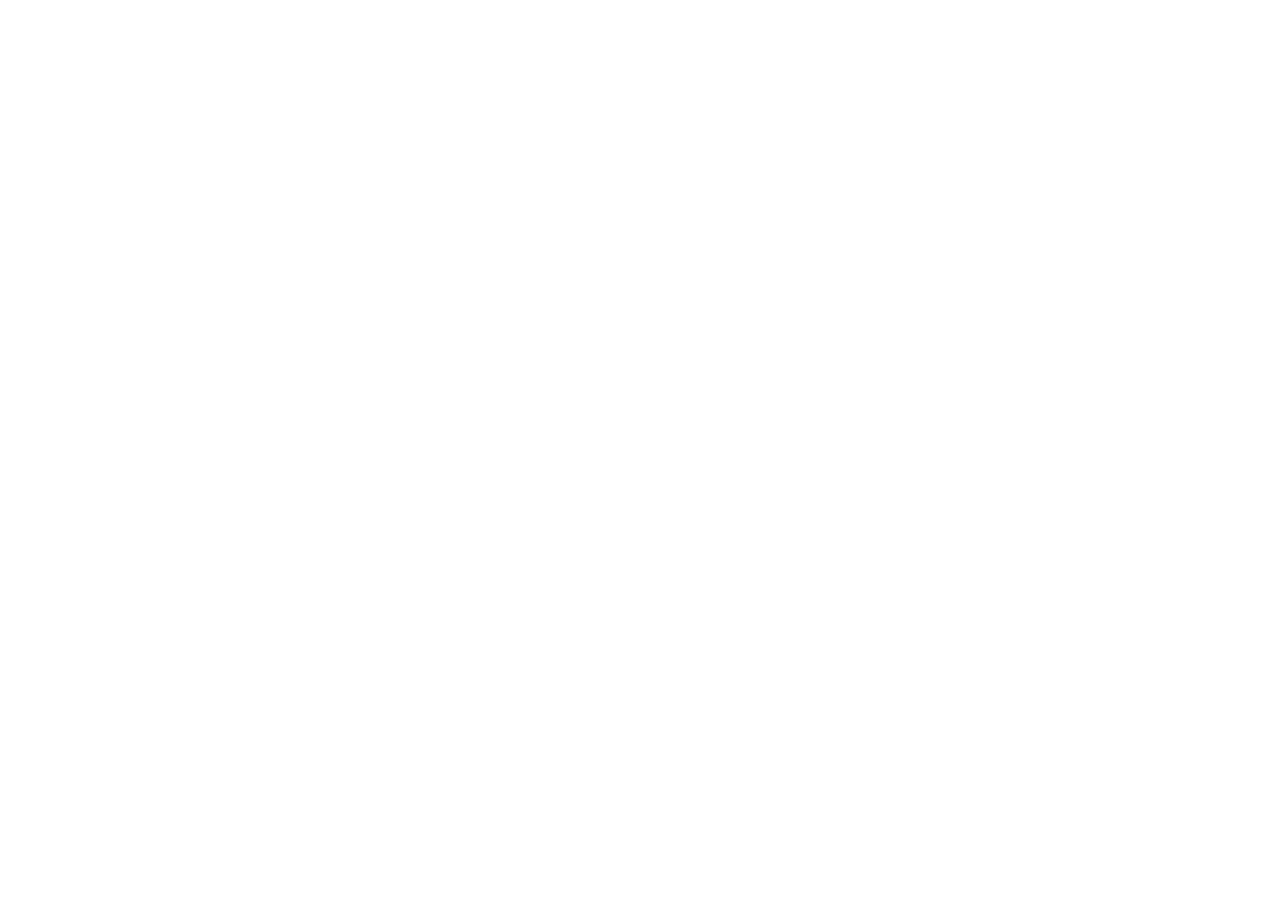
==== index.html @ 81d4665f "first commit" ====
<!DOCTYPE html>
<html lang="en">
<head>
  <meta charset="UTF-8">
  <meta http-equiv="X-UA-Compatible" content="IE=edge">
  <meta name="viewport" content="width=device-width, initial-scale=1.0">
  <title> </title>

  <link rel="stylesheet" href="./css/main.css">
</head>
<header>

</header>
<body>
  <article></article>
	<article></article>
	<article></article>
	<article></article>
</body>
<footer>

</footer>
</html>
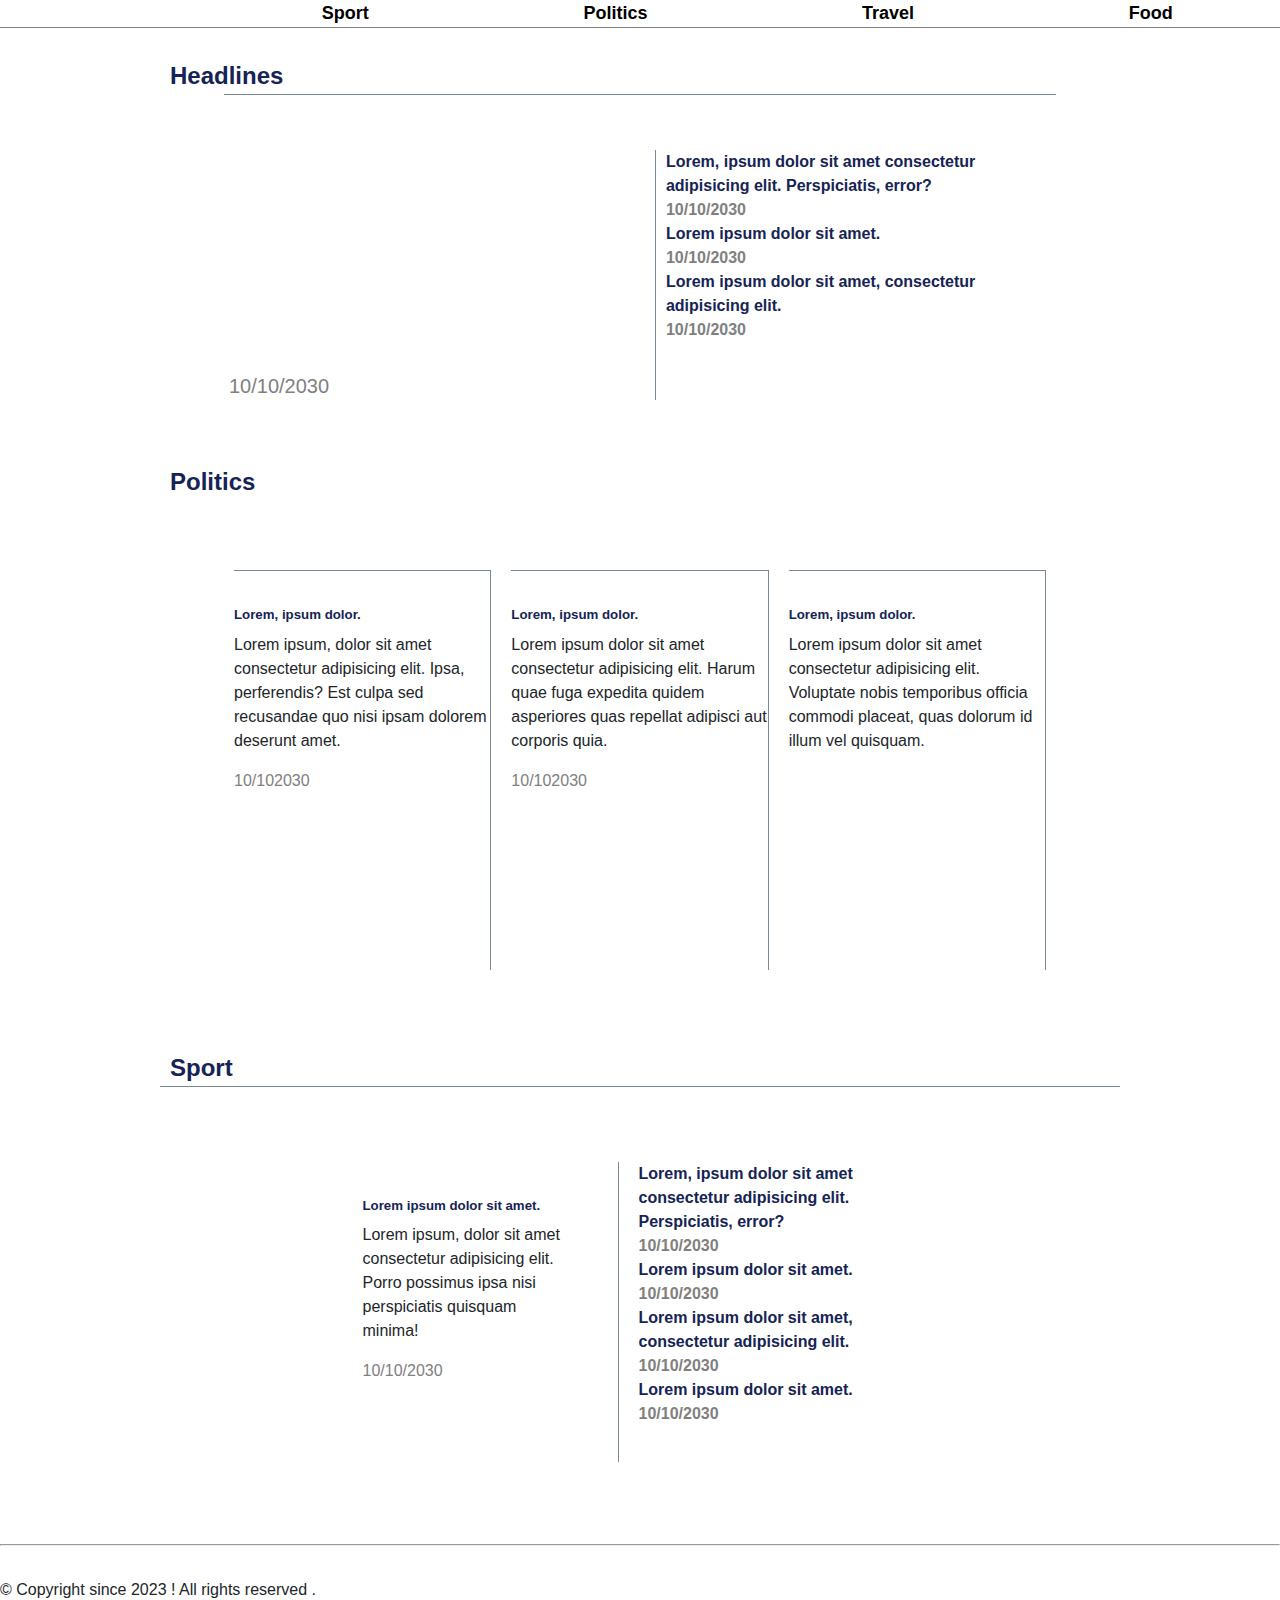
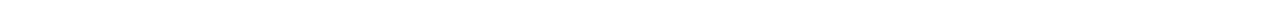
==== commit e9b508f6: "just to save" ====
--- a/index.html
+++ b/index.html
@@ -1,23 +1,182 @@
 <!DOCTYPE html>
 <html lang="en">
-<head>
-  <meta charset="UTF-8">
-  <meta http-equiv="X-UA-Compatible" content="IE=edge">
-  <meta name="viewport" content="width=device-width, initial-scale=1.0">
-  <title> </title>
+	<head>
+		<meta charset="UTF-8" />
+		<meta http-equiv="X-UA-Compatible" content="IE=edge" />
+		<meta name="viewport" content="width=device-width, initial-scale=1.0" />
 
-  <link rel="stylesheet" href="./css/main.css">
-</head>
-<header>
+		<link rel="stylesheet" href="css/reboot.css" />
+		<link rel="stylesheet" href="./css/main.css" />
+		<link rel="stylesheet" href="css/nav.css" />
+		<link rel="stylesheet" href="css/desktop.css" />
+		<link rel="stylesheet" href="css/footer.css">
 
-</header>
-<body>
-  <article></article>
-	<article></article>
-	<article></article>
-	<article></article>
-</body>
-<footer>
+		<title>Postasu'</title>
+	</head>
 
-</footer>
+	<body>
+		<div class="container">
+			<div class="nav">
+				<div class="log">
+					<img src="assets/logo.png" alt="" />
+				</div>
+				<div class="menu"><a href="HTML/sport.html">Sport</a></div>
+				<div class="menu"><a href="HTML/politics.html">Politics</a></div>
+				<div class="menu"><a href="HTML/travel.html">Travel</a></div>
+				<div class="menu"><a href="HTML/food.html">Food</a></div>
+			</div>
+		</div>
+
+		<div class="image">
+			<div>
+				<article class="image sport">
+					<a href="HTML/sport.html"
+						><img
+							src="https://pixabay.com/get/g033fad0ba7c439a4dd3bea871f7dd2914b9a201f1c0a7efce091f54a0cf7d7fc95e422ab4867bd8b9f38be53354579b85c895eb6c294608c9ddb495f8b653dc0_1920.jpg"
+							alt=""
+					/></a>
+				</article>
+			</div>
+			<div>
+				<article class="image politics">
+					<a href="HTML/politics.html"
+						><img
+							src="https://pixabay.com/get/g2e35a28fbd4a314b57cc6e57e342be2feb53368bed808236d16c3409a8414e91fcfd39254f1b989e63b13801be90aadd3318669d4b05a7578593ce526cb2abab_1920.jpg"
+							alt=""
+					/></a>
+				</article>
+			</div>
+			<div>
+				<article class="image food">
+					<a href="HTML/food.html"
+						><img
+							src="https://pixabay.com/get/gaad12b03ab18ea66d73a7beb15ab518a6c37485d3899720b7226d5988ff433f7e8d9df45c578378899529bec5a310c36ba0755dc46341582a40f9a2d568071b9_1920.jpg"
+							alt=""
+					/></a>
+				</article>
+			</div>
+			<div>
+				<article class="image travel">
+					<a href="HTML/travel.html"
+						><img
+							src="https://pixabay.com/get/gd74f4c2b16066aeb456b684f3ee2d43cfb97fb2db334859b9001ed35e3e4c6e90efd6c4ec2157386559065c2586ca5389ca93a0c61136fde0218db5ad9e751f1_1920.jpg"
+							alt=""
+					/></a>
+				</article>
+			</div>
+		</div>
+
+		<div class="desktop_articles">
+			<h2>Headlines</h2>
+			<div class="desktop_container">
+				<div class="box box_one">
+					<p>
+						Lorem ipsum, dolor sit amet consectetur adipisicing elit. Porro
+						possimus ipsa nisi perspiciatis quisquam minima!
+					</p>
+					<span>10/10/2030</span>
+				</div>
+				<div class="box box_two">
+					<div>
+						Lorem, ipsum dolor sit amet consectetur adipisicing elit.
+						Perspiciatis, error? <br /><span>10/10/2030</span>
+					</div>
+					<div>
+						Lorem ipsum dolor sit amet. <br />
+						<span>10/10/2030</span>
+					</div>
+					<div>
+						Lorem ipsum dolor sit amet, consectetur adipisicing elit.<br /><span
+							>10/10/2030</span
+						>
+					</div>
+				</div>
+			</div>
+			<h2>Politics</h2>
+			<div class="opinion">
+				<div class="opinion_box">
+					<img
+						src="https://pixabay.com/get/g2e35a28fbd4a314b57cc6e57e342be2feb53368bed808236d16c3409a8414e91fcfd39254f1b989e63b13801be90aadd3318669d4b05a7578593ce526cb2abab_1920.jpg"
+						alt=""
+					/>
+					<h5>Lorem, ipsum dolor.</h5>
+					<p>
+						Lorem ipsum, dolor sit amet consectetur adipisicing elit. Ipsa,
+						perferendis? Est culpa sed recusandae quo nisi ipsam dolorem
+						deserunt amet.
+					</p>
+					<span>10/102030</span>
+				</div>
+				<div class="opinion_box">
+					<img
+						src="https://pixabay.com/get/g2e35a28fbd4a314b57cc6e57e342be2feb53368bed808236d16c3409a8414e91fcfd39254f1b989e63b13801be90aadd3318669d4b05a7578593ce526cb2abab_1920.jpg"
+						alt=""
+					/>
+					<h5>Lorem, ipsum dolor.</h5>
+					<p>
+						Lorem ipsum dolor sit amet consectetur adipisicing elit. Harum quae
+						fuga expedita quidem asperiores quas repellat adipisci aut corporis
+						quia.
+					</p>
+					<span>10/102030</span>
+				</div>
+				<div class="opinion_box">
+					<img
+						src="https://pixabay.com/get/g2e35a28fbd4a314b57cc6e57e342be2feb53368bed808236d16c3409a8414e91fcfd39254f1b989e63b13801be90aadd3318669d4b05a7578593ce526cb2abab_1920.jpg"
+						alt=""
+					/>
+					<h5>Lorem, ipsum dolor.</h5>
+					<p>
+						Lorem ipsum dolor sit amet consectetur adipisicing elit. Voluptate
+						nobis temporibus officia commodi placeat, quas dolorum id illum vel
+						quisquam.
+					</p>
+					<span></span>
+				</div>
+			</div>
+			<h2>Sport</h2>
+			<div class="desktop_sport">
+				<div class="sport_box sport__box">
+					<img src="https://pixabay.com/get/g033fad0ba7c439a4dd3bea871f7dd2914b9a201f1c0a7efce091f54a0cf7d7fc95e422ab4867bd8b9f38be53354579b85c895eb6c294608c9ddb495f8b653dc0_1920.jpg" alt="">
+					<h5>Lorem ipsum dolor sit amet.</h5>
+					<p>
+						Lorem ipsum, dolor sit amet consectetur adipisicing elit. Porro
+						possimus ipsa nisi perspiciatis quisquam minima!
+					</p>
+					<span>10/10/2030</span>
+				</div>
+				<div class="sport_box sportBox">
+					<div>
+						Lorem, ipsum dolor sit amet consectetur adipisicing elit.
+						Perspiciatis, error? <br /><span>10/10/2030</span>
+					</div>
+					<div>
+						Lorem ipsum dolor sit amet. <br />
+						<span>10/10/2030</span>
+					</div>
+					<div>
+						Lorem ipsum dolor sit amet, consectetur adipisicing elit.<br /><span
+							>10/10/2030</span
+						>
+					</div>
+					<div>
+						Lorem ipsum dolor sit amet. <br />
+						<span>10/10/2030</span>
+					</div>
+
+				</div>
+			</div>
+		</div>
+	</body>
+
+	<hr>
+	<footer>
+
+ <div>
+	<img  src="assets/logo.png" alt="">
+ </div>
+ <div>
+	&copy; Copyright since 2023 ! All rights reserved .
+ </div>
+	</footer>
 </html>
--- a/css/reboot.css
+++ b/css/reboot.css
@@ -0,0 +1,328 @@
+*,
+*::before,
+*::after {
+  box-sizing: border-box;
+}
+
+html {
+  font-family: sans-serif;
+  line-height: 1.15;
+  -webkit-text-size-adjust: 100%;
+  -ms-text-size-adjust: 100%;
+  -ms-overflow-style: scrollbar;
+  -webkit-tap-highlight-color: rgba(0, 0, 0, 0);
+}
+
+@-ms-viewport {
+  width: device-width;
+}
+article, aside, dialog, figcaption, figure, footer, header, hgroup, main, nav, section {
+  display: block;
+}
+
+body {
+  margin: 0;
+  font-family: -apple-system, BlinkMacSystemFont, "Segoe UI", Roboto, "Helvetica Neue", Arial, sans-serif, "Apple Color Emoji", "Segoe UI Emoji", "Segoe UI Symbol";
+  font-size: 1rem;
+  font-weight: 400;
+  line-height: 1.5;
+  color: #212529;
+  text-align: left;
+  background-color: #fff;
+}
+
+[tabindex="-1"]:focus {
+  outline: none !important;
+}
+
+hr {
+  box-sizing: content-box;
+  height: 0;
+  overflow: visible;
+}
+
+h1, h2, h3, h4, h5, h6 {
+  margin-top: 0;
+  margin-bottom: 0.5rem;
+}
+
+p {
+  margin-top: 0;
+  margin-bottom: 1rem;
+}
+
+abbr[title],
+abbr[data-original-title] {
+  text-decoration: underline;
+  text-decoration: underline dotted;
+  cursor: help;
+  border-bottom: 0;
+}
+
+address {
+  margin-bottom: 1rem;
+  font-style: normal;
+  line-height: inherit;
+}
+
+ol,
+ul,
+dl {
+  margin-top: 0;
+  margin-bottom: 1rem;
+}
+
+ol ol,
+ul ul,
+ol ul,
+ul ol {
+  margin-bottom: 0;
+}
+
+dt {
+  font-weight: 700;
+}
+
+dd {
+  margin-bottom: 0.5rem;
+  margin-left: 0;
+}
+
+blockquote {
+  margin: 0 0 1rem;
+}
+
+dfn {
+  font-style: italic;
+}
+
+b,
+strong {
+  font-weight: bolder;
+}
+
+small {
+  font-size: 80%;
+}
+
+sub,
+sup {
+  position: relative;
+  font-size: 75%;
+  line-height: 0;
+  vertical-align: baseline;
+}
+
+sub {
+  bottom: -0.25em;
+}
+
+sup {
+  top: -0.5em;
+}
+
+a {
+  color: theme-color("primary");
+  text-decoration: none;
+  background-color: transparent;
+  -webkit-text-decoration-skip: objects;
+}
+a:hover {
+  color: #0056b3;
+  text-decoration: underline;
+}
+
+a:not([href]):not([tabindex]) {
+  color: inherit;
+  text-decoration: none;
+}
+a:not([href]):not([tabindex]):hover, a:not([href]):not([tabindex]):focus {
+  color: inherit;
+  text-decoration: none;
+}
+a:not([href]):not([tabindex]):focus {
+  outline: 0;
+}
+
+pre,
+code,
+kbd,
+samp {
+  font-family: monospace, monospace;
+  font-size: 1em;
+}
+
+pre {
+  margin-top: 0;
+  margin-bottom: 1rem;
+  overflow: auto;
+  -ms-overflow-style: scrollbar;
+}
+
+figure {
+  margin: 0 0 1rem;
+}
+
+img {
+  vertical-align: middle;
+  border-style: none;
+}
+
+svg:not(:root) {
+  overflow: hidden;
+}
+
+a,
+area,
+button,
+[role=button],
+input:not([type=range]),
+label,
+select,
+summary,
+textarea {
+  touch-action: manipulation;
+}
+
+table {
+  border-collapse: collapse;
+}
+
+caption {
+  padding-top: 0.75rem;
+  padding-bottom: 0.75rem;
+  color: #868e96;
+  text-align: left;
+  caption-side: bottom;
+}
+
+th {
+  text-align: inherit;
+}
+
+label {
+  display: inline-block;
+  margin-bottom: 0.5rem;
+}
+
+button {
+  border-radius: 0;
+}
+
+button:focus {
+  outline: 1px dotted;
+  outline: 5px auto -webkit-focus-ring-color;
+}
+
+input,
+button,
+select,
+optgroup,
+textarea {
+  margin: 0;
+  font-family: inherit;
+  font-size: inherit;
+  line-height: inherit;
+}
+
+button,
+input {
+  overflow: visible;
+}
+
+button,
+select {
+  text-transform: none;
+}
+
+button,
+html [type=button],
+[type=reset],
+[type=submit] {
+  -webkit-appearance: button;
+}
+
+button::-moz-focus-inner,
+[type=button]::-moz-focus-inner,
+[type=reset]::-moz-focus-inner,
+[type=submit]::-moz-focus-inner {
+  padding: 0;
+  border-style: none;
+}
+
+input[type=radio],
+input[type=checkbox] {
+  box-sizing: border-box;
+  padding: 0;
+}
+
+input[type=date],
+input[type=time],
+input[type=datetime-local],
+input[type=month] {
+  -webkit-appearance: listbox;
+}
+
+textarea {
+  overflow: auto;
+  resize: vertical;
+}
+
+fieldset {
+  min-width: 0;
+  padding: 0;
+  margin: 0;
+  border: 0;
+}
+
+legend {
+  display: block;
+  width: 100%;
+  max-width: 100%;
+  padding: 0;
+  margin-bottom: 0.5rem;
+  font-size: 1.5rem;
+  line-height: inherit;
+  color: inherit;
+  white-space: normal;
+}
+
+progress {
+  vertical-align: baseline;
+}
+
+[type=number]::-webkit-inner-spin-button,
+[type=number]::-webkit-outer-spin-button {
+  height: auto;
+}
+
+[type=search] {
+  outline-offset: -2px;
+  -webkit-appearance: none;
+}
+
+[type=search]::-webkit-search-cancel-button,
+[type=search]::-webkit-search-decoration {
+  -webkit-appearance: none;
+}
+
+::-webkit-file-upload-button {
+  font: inherit;
+  -webkit-appearance: button;
+}
+
+output {
+  display: inline-block;
+}
+
+summary {
+  display: list-item;
+}
+
+template {
+  display: none;
+}
+
+[hidden] {
+  display: none !important;
+}--- a/css/main.css
+++ b/css/main.css
@@ -0,0 +1,84 @@
+@import url('https://fonts.googleapis.com/css2?family=Montserrat:wght@200&family=Space+Mono&display=swap');
+
+html{
+	font-family: system-ui, -apple-system, BlinkMacSystemFont, 'Segoe UI', Roboto, Oxygen, Ubuntu, Cantarell, 'Open Sans', 'Helvetica Neue', sans-serif;
+}
+
+article{
+	display: flex;
+	flex-direction: column;
+	justify-content: center;
+	padding-bottom: 10px;
+	margin-bottom: 15px;
+
+
+
+}
+
+a{
+max-width: 50%;
+
+}
+img{
+	margin: 0 10%;
+	max-height:30vh ;
+
+
+}
+
+img:hover{
+	opacity: 0.5;
+}
+.nav img:hover{
+	opacity: 1;
+}
+
+.container{
+	width: 100%;
+	display: flex;
+	flex-direction: column;
+}
+
+.image{
+	display: flex;
+	flex-wrap: wrap;
+	align-items: center;
+	gap: 10px;
+}
+.nav{
+	display: flex;
+	justify-content: center;
+	border: 1px solid grey;
+	border-top: none;
+	border-left: none;
+	border-right: none;
+	margin-bottom: 20px;
+
+}
+
+.desktop_container{
+	display: none
+
+}
+
+.menu a{
+	font-weight: bold;
+	font-size: large;
+}
+
+
+@media screen and (min-width:800px) {
+
+	.image{
+		display: none;
+
+	}
+	.desktop_container{
+		display: grid;
+
+	}
+
+}
+
+
+
--- a/css/nav.css
+++ b/css/nav.css
@@ -0,0 +1,33 @@
+
+
+.nav{
+	display: flex;
+	justify-content: space-around;
+}
+
+.menu{
+	display: none;
+
+}
+
+.nav a{
+	color: black;
+}
+.nav a :hover{
+ text-decoration: none;
+	color: black;
+}
+
+
+@media screen and (min-width:800px) {
+
+	.menu{
+		display: flex;
+		align-items: center;
+	}
+
+}
+
+
+
+
--- a/css/desktop.css
+++ b/css/desktop.css
@@ -0,0 +1,149 @@
+.desktop_articles{
+	visibility: hidden;
+}
+
+
+h2{
+	margin-top: 10px;
+	padding-left: 170px;
+	margin-bottom: 0;
+	padding-bottom: 0;
+	color: #162355
+
+}
+h5{
+	padding-top: 10px;
+	color: #162355 ;
+}
+.desktop_container{
+	display: flex;
+	justify-items: center;
+    flex-wrap: nowrap;
+    justify-content: center;
+    align-items: center;
+    align-content: center;
+    width: 65%;
+    height: 40vh;
+    overflow: auto;
+    flex-direction: row;
+		margin: 0 auto;
+		column-gap: 20px;
+		border: 1px solid lightslategrey;
+		border-left: none;
+		border-bottom: none;
+		border-right: none;
+
+
+}
+.box{
+		width: 400px;
+    height: 250px;
+    margin: 5px;
+
+
+
+}
+span{
+	color: gray;
+}
+.box_two{
+	padding-left: 10px;
+	border: 1px solid lightslategrey;
+	border-top: none;
+		border-bottom: none;
+		border-right: none;
+
+}
+.box_one{
+	background-image: url(https://pixabay.com/get/g734a058b34ec8a5ae2c51d3a39b11fdefc5f130f00b48240bbe14657f7292448fa4c93e041711b3c9948360f31663db71aa88c860773cb7b36ed6107a60cebff_1920.jpg);
+
+
+	text-align: justify;
+	font-size: 20px;
+	color:white;
+}
+.box_one:hover{
+	opacity: 50%;
+}
+.box_one p{
+	margin-top: 115px;
+}
+
+.box_two div{
+	font-weight: bold;
+	color: #162355;
+}
+
+.opinion{
+	display: flex;
+	flex-wrap: nowrap;
+	justify-content: center;
+	align-items: center;
+	align-content: center;
+	width: 65%;
+	height: 60vh;
+	overflow: auto;
+	flex-direction: row;
+	margin: 0 auto ;
+}
+.opinion_box{
+	width: 300px;
+    height: 400px;
+		margin: 10px;
+		border: 1px solid lightslategrey;;
+		border-bottom: none;
+		border-left: none;
+
+}
+.opinion_box img{
+	width: 150px;
+	padding-left: -50px;
+
+}
+
+.desktop_sport{
+	display: flex;
+    flex-wrap: nowrap;
+    justify-content: center;
+    align-items: center;
+    align-content: center;
+    width: 75%;
+   margin: 0 auto;
+    height: 50vh;
+    overflow: auto;
+    flex-direction: row;
+		border: 1px solid lightslategray;
+		border-bottom: none;
+		border-left: none;
+	border-right: none;
+
+}
+.sport_box{
+	width: 300px;
+	height: 300px;
+	margin: 5px;
+
+}
+.sport__box{
+	width: 200px;
+}
+.sport__box img{
+	height: 100px;
+
+}
+.sportBox{
+	color: #162355;
+	font-weight: bold;
+	margin-left: 50px;
+	border: 1px solid  lightslategray;
+	border-top: none;
+	border-bottom: none;
+	border-right: none;
+	padding-left: 20px;
+}
+@media screen and (min-width:800px){
+	.desktop_articles{
+		visibility: visible;
+	}
+
+}
--- a/css/footer.css
+++ b/css/footer.css
@@ -0,0 +1,18 @@
+footer{
+
+display: flex;
+}
+
+footer div{
+	align-items: center;
+  align-content: space-around;
+	justify-content: space-around;
+	justify-items: center;
+
+}
+
+@media screen and (min-width:800px){
+	footer{
+		display: block;
+	}
+}
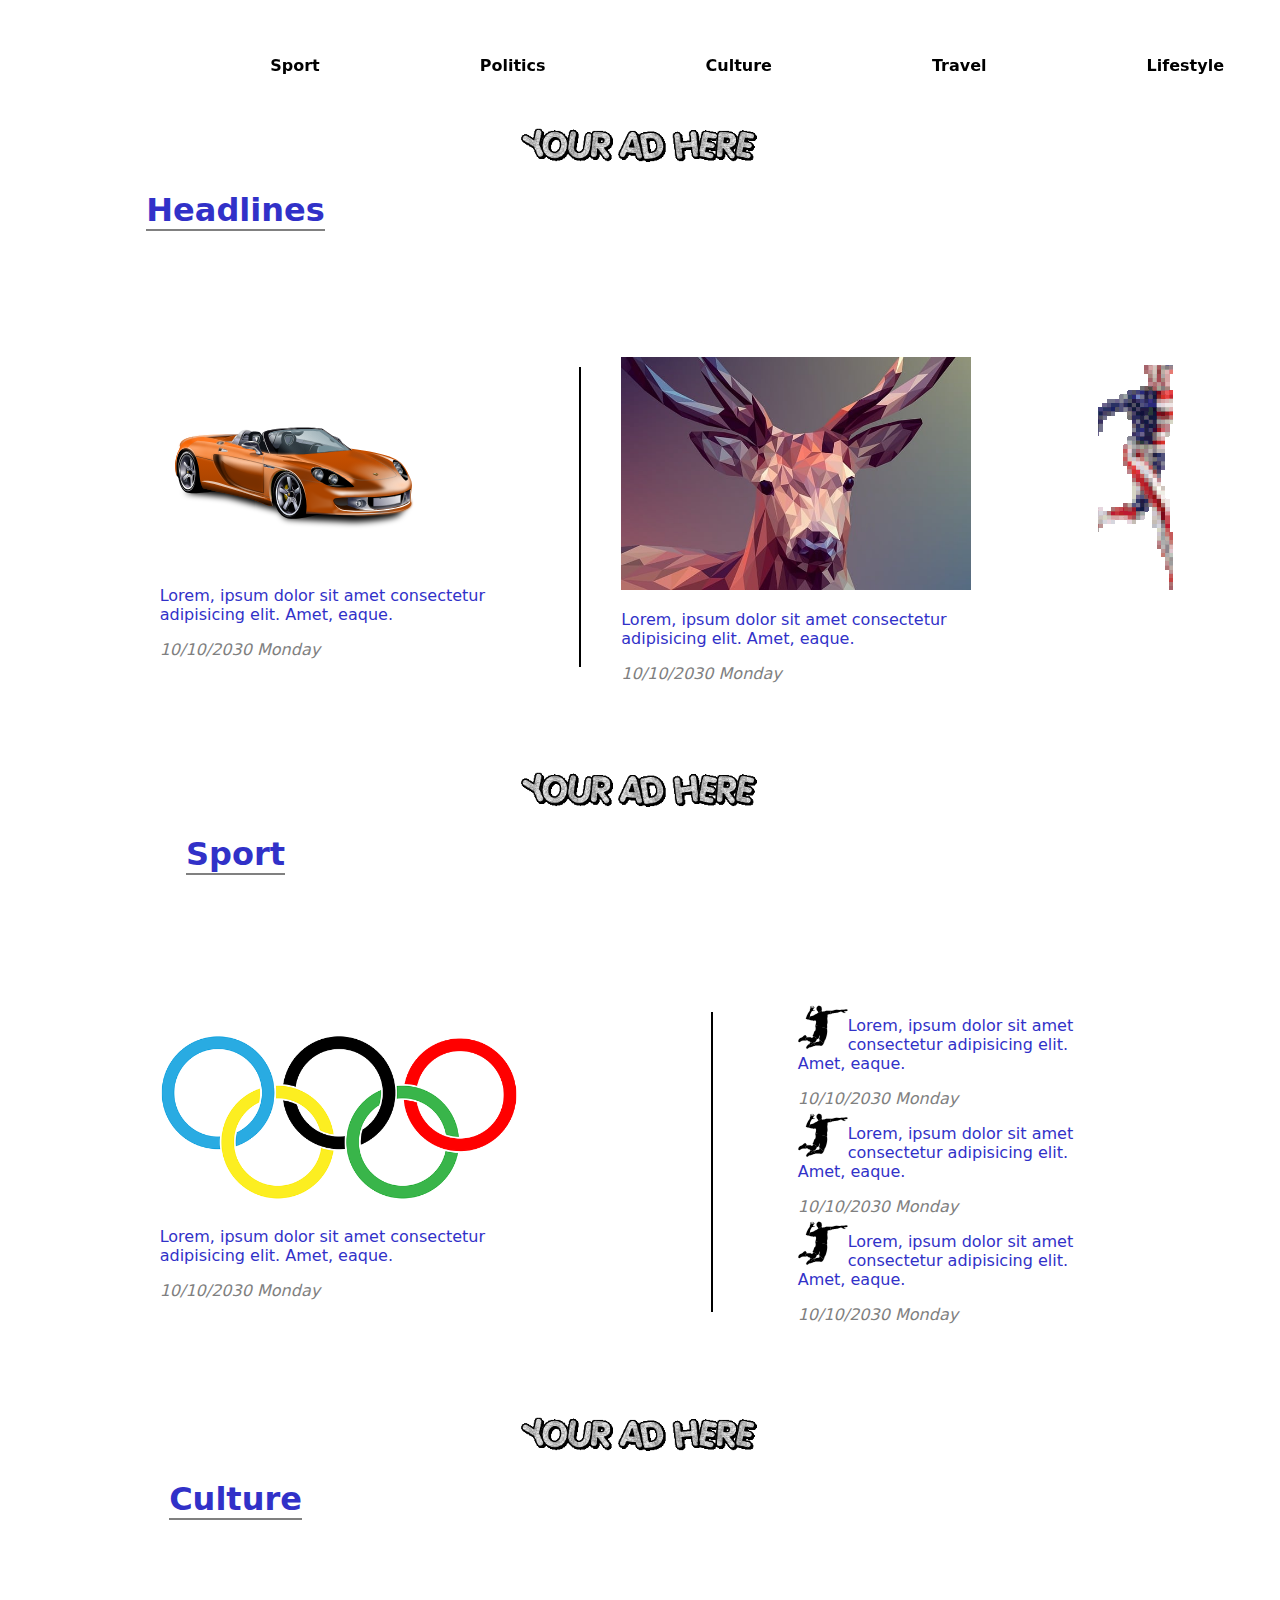
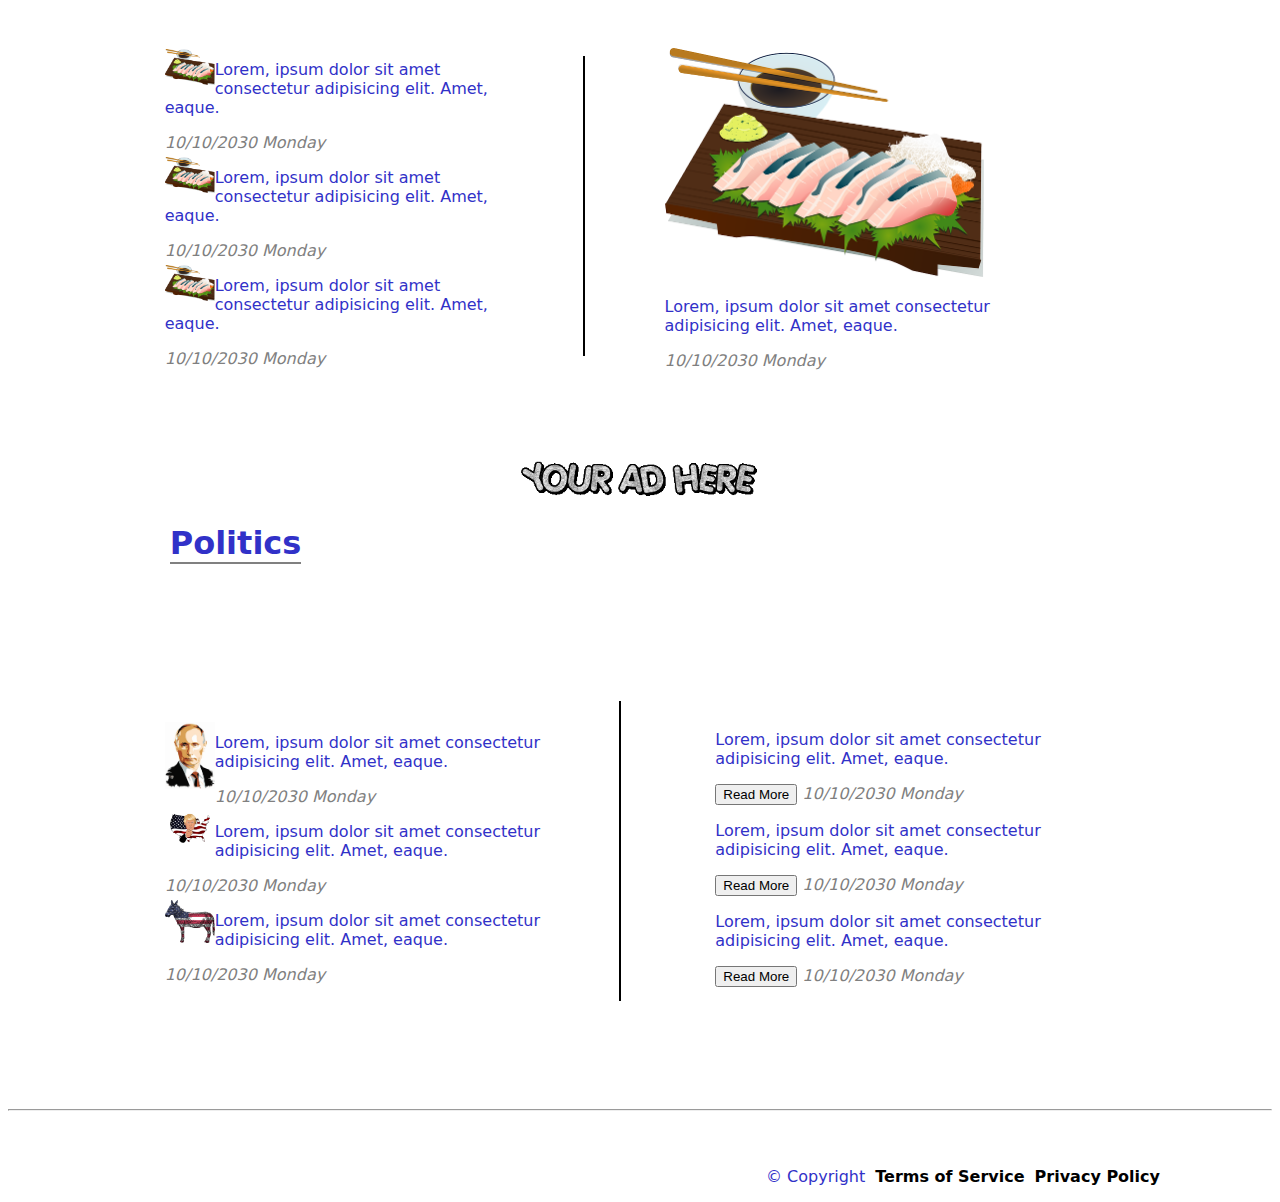
==== commit eb75256f: "final project commit" ====
--- a/index.html
+++ b/index.html
@@ -5,178 +5,199 @@
 		<meta http-equiv="X-UA-Compatible" content="IE=edge" />
 		<meta name="viewport" content="width=device-width, initial-scale=1.0" />
 
-		<link rel="stylesheet" href="css/reboot.css" />
-		<link rel="stylesheet" href="./css/main.css" />
-		<link rel="stylesheet" href="css/nav.css" />
-		<link rel="stylesheet" href="css/desktop.css" />
-		<link rel="stylesheet" href="css/footer.css">
+		<link rel="stylesheet" href="./css/main.css">
+		<link rel="stylesheet" href="./css/hamburger.css">
 
 		<title>Postasu'</title>
 	</head>
 
 	<body>
-		<div class="container">
-			<div class="nav">
-				<div class="log">
-					<img src="assets/logo.png" alt="" />
-				</div>
-				<div class="menu"><a href="HTML/sport.html">Sport</a></div>
-				<div class="menu"><a href="HTML/politics.html">Politics</a></div>
-				<div class="menu"><a href="HTML/travel.html">Travel</a></div>
-				<div class="menu"><a href="HTML/food.html">Food</a></div>
-			</div>
-		</div>
-
-		<div class="image">
-			<div>
-				<article class="image sport">
-					<a href="HTML/sport.html"
-						><img
-							src="https://pixabay.com/get/g033fad0ba7c439a4dd3bea871f7dd2914b9a201f1c0a7efce091f54a0cf7d7fc95e422ab4867bd8b9f38be53354579b85c895eb6c294608c9ddb495f8b653dc0_1920.jpg"
-							alt=""
-					/></a>
-				</article>
-			</div>
-			<div>
-				<article class="image politics">
-					<a href="HTML/politics.html"
-						><img
-							src="https://pixabay.com/get/g2e35a28fbd4a314b57cc6e57e342be2feb53368bed808236d16c3409a8414e91fcfd39254f1b989e63b13801be90aadd3318669d4b05a7578593ce526cb2abab_1920.jpg"
-							alt=""
-					/></a>
-				</article>
-			</div>
-			<div>
-				<article class="image food">
-					<a href="HTML/food.html"
-						><img
-							src="https://pixabay.com/get/gaad12b03ab18ea66d73a7beb15ab518a6c37485d3899720b7226d5988ff433f7e8d9df45c578378899529bec5a310c36ba0755dc46341582a40f9a2d568071b9_1920.jpg"
-							alt=""
-					/></a>
-				</article>
-			</div>
-			<div>
-				<article class="image travel">
-					<a href="HTML/travel.html"
-						><img
-							src="https://pixabay.com/get/gd74f4c2b16066aeb456b684f3ee2d43cfb97fb2db334859b9001ed35e3e4c6e90efd6c4ec2157386559065c2586ca5389ca93a0c61136fde0218db5ad9e751f1_1920.jpg"
-							alt=""
-					/></a>
-				</article>
-			</div>
-		</div>
-
-		<div class="desktop_articles">
-			<h2>Headlines</h2>
-			<div class="desktop_container">
-				<div class="box box_one">
-					<p>
-						Lorem ipsum, dolor sit amet consectetur adipisicing elit. Porro
-						possimus ipsa nisi perspiciatis quisquam minima!
-					</p>
-					<span>10/10/2030</span>
-				</div>
-				<div class="box box_two">
+		<section class="container">
+      <nav class="navigation flex">
+        <img class="logo" src="./assets/logo.png" alt="" />
+
+        <button
+          class="mobile-nav__toggle"
+          aria-controls="primaryNav"
+          aria-expanded="false">
+          <span class="sr-only">Menu</span>
+        </button>
+
+        <ul
+          id="primaryNav"
+          class="main__navigation flex spaced"
+          data-visible="false">
+          <li class="navigation__item active">
+            <a href="#"> Sport</a>
+          </li>
+          <li class="navigation__item">
+            <a href="#">Politics</a>
+          </li>
+          <li class="navigation__item">
+            <a href="#"> Culture</a>
+          </li>
+          <li class="navigation__item">
+            <a href="#"> Travel</a>
+          </li>
+          <li class="navigation__item">
+            <a href="#"> Lifestyle</a>
+          </li>
+        </ul>
+      </nav>
+    </section>
+		<div class="article_container">
+			<aside>
+				<img src="./assets/ezgif.com-crop.gif" alt="">
+			</aside>
+			<article>
+				<img src="./assets/text.gif" alt="">
+			</article>
+			<h2 class="headlines_heading">Headlines</h2>
+			<div class="box headlines">
+				<div >
+					<a href="#"><img src="./assets/car-4721367.svg" alt=""></a>
+					<p>Lorem, ipsum dolor sit amet consectetur adipisicing elit. Amet, eaque.</p>
+					<span>10/10/2030 Monday</span>
+				</div>
+				<div class="ver"></div>
+				<div>
+					<a href="#"><img src="./assets/deer-3275594_640.jpg" alt=""></a>
+					<p>Lorem, ipsum dolor sit amet consectetur adipisicing elit. Amet, eaque.</p>
+					<span>10/10/2030 Monday</span>
+				</div>
+
+			</div>
+			<article>
+				<img src="./assets/text.gif" alt="">
+			</article>
+
+			<h2>Sport</h2>
+			<div class="box sports">
+				<div>
+					<a href="#"><img src="./assets/olympic-games-1608127_640.png" alt=""></a>
+					<p>Lorem, ipsum dolor sit amet consectetur adipisicing elit. Amet, eaque.</p>
+					<span>10/10/2030 Monday</span>
+				</div>
+				<div class="ver"></div>
+				<div>
+				</div>
+
+				<div>
+					<ul>
+						<li>
+							<a href="#"><img src="./assets/volleyball-310328.svg" alt=""></a>
+							<p>Lorem, ipsum dolor sit amet consectetur adipisicing elit. Amet, eaque.</p>
+							<span>10/10/2030 Monday</span>
+						</li>
+						<li>
+							<a href="#"><img src="./assets/volleyball-310328.svg" alt=""></a>
+							<p>Lorem, ipsum dolor sit amet consectetur adipisicing elit. Amet, eaque.</p>
+							<span>10/10/2030 Monday</span>
+						</li>
+						<li>
+							<a href="#"><img src="./assets/volleyball-310328.svg" alt=""></a>
+							<p>Lorem, ipsum dolor sit amet consectetur adipisicing elit. Amet, eaque.</p>
+							<span>10/10/2030 Monday</span>
+						</li>
+					</ul>
+				</div>
+			</div>
+			<article>
+				<img src="./assets/text.gif" alt="">
+			</article>
+			<h2>Culture</h2>
+			<div class="box culture">
+				<div>
+					<ul>
+						<li>
+							<a href="#"><img src="./assets/sushi-154590_640.png" alt=""></a>
+							<p>Lorem, ipsum dolor sit amet consectetur adipisicing elit. Amet, eaque.</p>
+							<span>10/10/2030 Monday</span>
+						</li>
+						<li>
+							<a href="#"><img src="./assets/sushi-154590_640.png" alt=""></a>
+							<p>Lorem, ipsum dolor sit amet consectetur adipisicing elit. Amet, eaque.</p>
+							<span>10/10/2030 Monday</span>
+						</li>
+						<li>
+							<a href="#"><img src="./assets/sushi-154590_640.png" alt=""></a>
+							<p>Lorem, ipsum dolor sit amet consectetur adipisicing elit. Amet, eaque.</p>
+							<span>10/10/2030 Monday</span>
+						</li>
+					</ul>
+				</div>
+				<div class="ver"></div>
+				<div>
+				</div>
+
+				<div>
+					<a href="#"><img src="./assets/sushi-154590_640.png" alt=""></a>
+					<p>Lorem, ipsum dolor sit amet consectetur adipisicing elit. Amet, eaque.</p>
+					<span>10/10/2030 Monday</span>
+				</div>
+			</div>
+			<article>
+				<img src="./assets/text.gif" alt="">
+			</article>
+			<h2>Politics</h2>
+				<div class="box politics">
 					<div>
-						Lorem, ipsum dolor sit amet consectetur adipisicing elit.
-						Perspiciatis, error? <br /><span>10/10/2030</span>
+						<ul>
+							<li>
+								<a href="#"><img src="./assets/putin-2980748_640.jpg" alt=""></a>
+								<p>Lorem, ipsum dolor sit amet consectetur adipisicing elit. Amet, eaque.</p>
+								<span>10/10/2030 Monday</span>
+							</li>
+							<li>
+								<a href="#"><img src="./assets/trump-2815558_640.jpg" alt=""></a>
+								<p>Lorem, ipsum dolor sit amet consectetur adipisicing elit. Amet, eaque.</p>
+								<span>10/10/2030 Monday</span>
+							</li>
+							<li>
+								<a href="#"><img src="./assets/america-2025465_640.png" alt=""></a>
+								<p>Lorem, ipsum dolor sit amet consectetur adipisicing elit. Amet, eaque.</p>
+								<span>10/10/2030 Monday</span>
+							</li>
+						</div>
+						<div class="ver"></div>
+						<div>
+						</ul>
 					</div>
 					<div>
-						Lorem ipsum dolor sit amet. <br />
-						<span>10/10/2030</span>
+						<ul>
+							<li>
+								<p>Lorem, ipsum dolor sit amet consectetur adipisicing elit. Amet, eaque.</p>
+								<a href="#"><button>Read More</button></a>
+								<span>10/10/2030 Monday</span>
+							</li>
+							<li>
+								<p>Lorem, ipsum dolor sit amet consectetur adipisicing elit. Amet, eaque.</p>
+								<a href="#"><button>Read More</button></a>
+								<span>10/10/2030 Monday</span>
+							</li>
+							<li>
+								<p>Lorem, ipsum dolor sit amet consectetur adipisicing elit. Amet, eaque.</p>
+								<a href="#"><button>Read More</button></a>
+								<span>10/10/2030 Monday</span>
+							</li>
+						</ul>
 					</div>
-					<div>
-						Lorem ipsum dolor sit amet, consectetur adipisicing elit.<br /><span
-							>10/10/2030</span
-						>
-					</div>
-				</div>
-			</div>
-			<h2>Politics</h2>
-			<div class="opinion">
-				<div class="opinion_box">
-					<img
-						src="https://pixabay.com/get/g2e35a28fbd4a314b57cc6e57e342be2feb53368bed808236d16c3409a8414e91fcfd39254f1b989e63b13801be90aadd3318669d4b05a7578593ce526cb2abab_1920.jpg"
-						alt=""
-					/>
-					<h5>Lorem, ipsum dolor.</h5>
-					<p>
-						Lorem ipsum, dolor sit amet consectetur adipisicing elit. Ipsa,
-						perferendis? Est culpa sed recusandae quo nisi ipsam dolorem
-						deserunt amet.
-					</p>
-					<span>10/102030</span>
-				</div>
-				<div class="opinion_box">
-					<img
-						src="https://pixabay.com/get/g2e35a28fbd4a314b57cc6e57e342be2feb53368bed808236d16c3409a8414e91fcfd39254f1b989e63b13801be90aadd3318669d4b05a7578593ce526cb2abab_1920.jpg"
-						alt=""
-					/>
-					<h5>Lorem, ipsum dolor.</h5>
-					<p>
-						Lorem ipsum dolor sit amet consectetur adipisicing elit. Harum quae
-						fuga expedita quidem asperiores quas repellat adipisci aut corporis
-						quia.
-					</p>
-					<span>10/102030</span>
-				</div>
-				<div class="opinion_box">
-					<img
-						src="https://pixabay.com/get/g2e35a28fbd4a314b57cc6e57e342be2feb53368bed808236d16c3409a8414e91fcfd39254f1b989e63b13801be90aadd3318669d4b05a7578593ce526cb2abab_1920.jpg"
-						alt=""
-					/>
-					<h5>Lorem, ipsum dolor.</h5>
-					<p>
-						Lorem ipsum dolor sit amet consectetur adipisicing elit. Voluptate
-						nobis temporibus officia commodi placeat, quas dolorum id illum vel
-						quisquam.
-					</p>
-					<span></span>
-				</div>
-			</div>
-			<h2>Sport</h2>
-			<div class="desktop_sport">
-				<div class="sport_box sport__box">
-					<img src="https://pixabay.com/get/g033fad0ba7c439a4dd3bea871f7dd2914b9a201f1c0a7efce091f54a0cf7d7fc95e422ab4867bd8b9f38be53354579b85c895eb6c294608c9ddb495f8b653dc0_1920.jpg" alt="">
-					<h5>Lorem ipsum dolor sit amet.</h5>
-					<p>
-						Lorem ipsum, dolor sit amet consectetur adipisicing elit. Porro
-						possimus ipsa nisi perspiciatis quisquam minima!
-					</p>
-					<span>10/10/2030</span>
-				</div>
-				<div class="sport_box sportBox">
-					<div>
-						Lorem, ipsum dolor sit amet consectetur adipisicing elit.
-						Perspiciatis, error? <br /><span>10/10/2030</span>
-					</div>
-					<div>
-						Lorem ipsum dolor sit amet. <br />
-						<span>10/10/2030</span>
-					</div>
-					<div>
-						Lorem ipsum dolor sit amet, consectetur adipisicing elit.<br /><span
-							>10/10/2030</span
-						>
-					</div>
-					<div>
-						Lorem ipsum dolor sit amet. <br />
-						<span>10/10/2030</span>
-					</div>
-
-				</div>
-			</div>
-		</div>
+				</div>
+			</div>
+			</div >
+			<hr>
+			<footer>
+				<div class="footer_logo">
+					<img src="assets/logo.png" alt="">
+				</div>
+				<div class="footer_text">
+					&copy; Copyright
+					<a href="">Terms of Service</a>
+					<a href="">Privacy Policy</a>
+				</div>
+			</footer>
+		<script src="./js/index.js"></script>
 	</body>
 
-	<hr>
-	<footer>
-
- <div>
-	<img  src="assets/logo.png" alt="">
- </div>
- <div>
-	&copy; Copyright since 2023 ! All rights reserved .
- </div>
-	</footer>
+
 </html>
--- a/css/main.css
+++ b/css/main.css
@@ -1,84 +1,165 @@
-@import url('https://fonts.googleapis.com/css2?family=Montserrat:wght@200&family=Space+Mono&display=swap');
+@import url("https://fonts.googleapis.com/css2?family=Montserrat:wght@200&family=Space+Mono&display=swap");
 
-html{
-	font-family: system-ui, -apple-system, BlinkMacSystemFont, 'Segoe UI', Roboto, Oxygen, Ubuntu, Cantarell, 'Open Sans', 'Helvetica Neue', sans-serif;
+html {
+	font-family: system-ui, -apple-system, BlinkMacSystemFont, "Segoe UI", Roboto,
+		Oxygen, Ubuntu, Cantarell, "Open Sans", "Helvetica Neue", sans-serif;
+	color: #3131c8;
+}
+article {
+	max-width: fit-content;
 }
 
-article{
+h2 {
+	position: static;
+	max-width: 30rem;
+
+	font-size: 20px;
+	padding-right: 80%;
+}
+aside {
+	display: none;
+	position: absolute;
+	top: 40vh;
+	right: 2em;
+	width: 150px;
+	position: fixed;
+}
+span {
+	color: grey;
+	font-style: italic;
+}
+
+div img {
+	padding-top: 5px;
+	max-height: 350px;
+	max-width: 70%;
+}
+
+h2:after {
+	content: "";
+	display: block;
+	height: 2px;
+	width: 100%;
+	background: grey;
+	z-index: -10;
+}
+
+.box {
 	display: flex;
 	flex-direction: column;
-	justify-content: center;
-	padding-bottom: 10px;
-	margin-bottom: 15px;
-
-
-
+	margin: 5px;
+	align-content: flex-start;
+	align-items: center;
+}
+p {
+	max-width: 60%;
 }
 
-a{
-max-width: 50%;
-
+ul {
+	list-style-type: none;
+	display: flex;
+	flex-direction: column;
+	margin: 5px;
+	align-content: flex-start;
+	align-items: center;
+	padding: 0;
 }
-img{
-	margin: 0 10%;
-	max-height:30vh ;
-
-
+li img {
+	float: left;
+	max-width: 50px;
 }
 
-img:hover{
-	opacity: 0.5;
+.footer_logo {
+	display: none;
 }
-.nav img:hover{
-	opacity: 1;
+.footer_text {
+	display: flex;
+	flex-direction: row;
+	float: left;
+	max-height: fit-content;
+}
+.footer_text a {
+	color: black;
+	margin-left: 10px;
 }
 
-.container{
-	width: 100%;
-	display: flex;
-	flex-direction: column;
+@media screen and (min-width: 400px) {
+	.box {
+		display: flex;
+		flex-direction: row;
+		flex-wrap: nowrap;
+		justify-content: center;
+		align-items: center;
+		align-content: center;
+		width: 95%;
+		height: 30vh;
+		gap: 40px;
+		overflow: auto;
+
+		margin: 0 auto;
+	}
+	.footer_logo {
+		display: flex;
+		position: absolute;
+		padding-top: 15px;
+	}
+	.footer_text {
+		float: right;
+		position: absolute;
+		padding: min(30vh, 1em) 5em;
+	}
+
+	p {
+		max-width: 300px;
+	}
 }
 
-.image{
-	display: flex;
-	flex-wrap: wrap;
-	align-items: center;
-	gap: 10px;
-}
-.nav{
-	display: flex;
-	justify-content: center;
-	border: 1px solid grey;
-	border-top: none;
-	border-left: none;
-	border-right: none;
-	margin-bottom: 20px;
+@media screen and (min-width: 40rem) {
+	h2 {
+		font-size: xx-large;
+		padding-bottom: 10px;
+	}
+	p {
+		max-width: 400px;
+	}
+	.ver {
+		content: "";
+		display: flex;
+		background: black;
+		width: 2px;
+		height: 60%;
+		margin: 0 auto;
+	}
+	.box {
+		height: 500px;
+		width: ;
+	}
 
+	.article_container {
+		display: flex;
+		flex-direction: column;
+		justify-content: center;
+		align-items: center;
+		align-content: center;
+		margin: 0 auto;
+		width: 80%;
+	}
+	article {
+		display: flex;
+		justify-content: center;
+		align-items: center;
+		align-content: center;
+		margin: 0 auto;
+	}
+	.footer_text {
+		position: relative;
+		top: 2em;
+		right: 2em;
+	}
 }
 
-.desktop_container{
-	display: none
-
+@media screen and (min-width: 70rem) {
+	aside {
+		display: flex;
+	}
 }
-
-.menu a{
-	font-weight: bold;
-	font-size: large;
-}
-
-
-@media screen and (min-width:800px) {
-
-	.image{
-		display: none;
-
-	}
-	.desktop_container{
-		display: grid;
-
-	}
-
-}
-
-
-
--- a/css/hamburger.css
+++ b/css/hamburger.css
@@ -0,0 +1,114 @@
+/* Variables */
+
+:root {
+  --x-gap: 2rem;
+  --y-gap: 1rem;
+}
+
+/* General */
+
+
+
+.main__navigation {
+  position: fixed;
+  inset: 0 0 0 25%;
+  flex-direction: column;
+  padding: min(30vh, 10rem) 5rem;
+  display: inline-block;
+  list-style: none;
+  margin: 0;
+
+  background: rgba(103, 173, 235, 0.7);
+  backdrop-filter: blur(1rem);
+
+  transform: translateX(100%);
+  transition: all .33s ease-in-out;
+}
+
+.main__navigation[data-visible="true"] {
+  transform: translateX(0%);
+}
+
+.navigation {
+  align-items: center;
+  justify-content: space-between;
+}
+
+a {
+  color:#FAFAFA;
+  text-decoration: none;
+  transition: all .33s ease-in-out;
+}
+
+li.active a {
+  font-weight: bold;
+}
+
+a:hover {
+  color: #6a63f6;
+  text-decoration: none;
+}
+
+.logo {
+  max-width: 11rem;
+  padding: 1rem;
+}
+
+.mobile-nav__toggle {
+  background:url(/assets/menu1.png);
+  background-repeat: no-repeat;
+  border: 0;
+  display: block;
+  background-size: contain;
+  position: absolute;
+  width: 2rem;
+  aspect-ratio: 1;
+  top: 2rem;
+  right: 9rem;
+
+  z-index: 999;
+}
+
+/* Utility */
+
+.flex {
+  display: flex;
+}
+
+.flex.spaced {
+  gap: var(--x-gap, --y-gap);
+}
+
+.sr-only {
+  position: absolute;
+  width: 1px;
+  height: 1px;
+  padding: 0;
+  margin: -1px;
+  overflow: hidden;
+  clip: rect(0,0,0,0);
+  border: 0;
+}
+
+@media screen and (min-width: 40rem) {
+  .mobile-nav__toggle {
+    display: none;
+  }
+
+  .main__navigation {
+    position: relative;
+    flex-direction: row;
+    gap: 10rem !important;
+    inset: unset;
+    padding: 3rem;
+    transform: translateX(0%);
+		background: none;
+  }
+	a{
+		color: black;
+		font-weight: bold;
+	}
+	.logo{
+		max-width: 13rem;
+	}
+}
